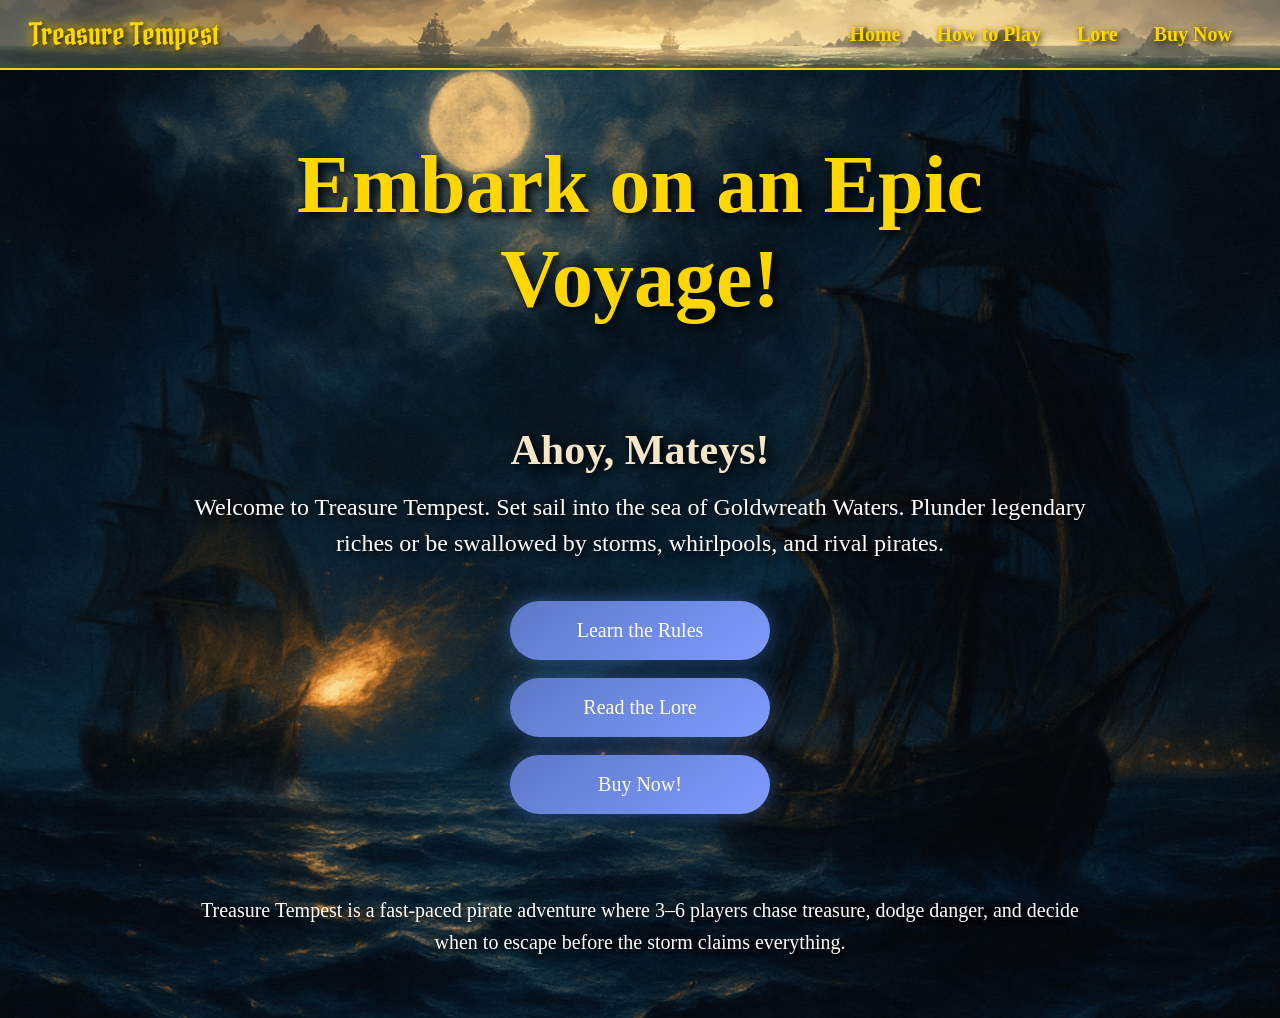
==== index.html @ 569ed95c "Add files via upload" ====
<!DOCTYPE html>
<html>
<head>
  <title>Treasure Tempest</title>
  <link rel="stylesheet" href="style.css">
</head>

<body class="home-page">

<nav>
  <div class="nav-logo">Treasure Tempest</div>
  <div>
    <a href="index.html">Home</a>
<a href="howtoplay.html">How to Play</a>
<a href="lore.html">Lore</a>
<a href="buy.html">Buy Now</a>
  </div>
</nav>

<section class="home-hero">
  <div class="home-content">

    <h1>Embark on an Epic Voyage!</h1>

    <h2>Ahoy, Mateys!</h2>

    <p class="intro-text">
      Welcome to Treasure Tempest. Set sail into the sea of Goldwreath Waters.
      Plunder legendary riches or be swallowed by storms, whirlpools, and rival pirates.
    </p>

    <div class="home-buttons">
  <a href="howtoplay.html" class="buy-button">Learn the Rules</a>
  <a href="lore.html" class="buy-button">Read the Lore</a>
  <a href="buy.html" class="buy-button">Buy Now!</a>
</div>

  </div>

  <p class="bottom-text">
    Treasure Tempest is a fast-paced pirate adventure where 3–6 players chase treasure,
    dodge danger, and decide when to escape before the storm claims everything.
  </p>
</section>
<script>
  const targets = document.querySelectorAll(".nav-logo, nav a");
  let coinInterval;

  function makeCoin(target) {
    const coin = document.createElement("span");
    coin.classList.add("coin");
    coin.textContent = "●";

    const rect = target.getBoundingClientRect();

    const randomLeft = rect.left + Math.random() * rect.width;
    coin.style.left = randomLeft + "px";
    coin.style.top = rect.top - 30 + "px"; // your chosen height

    document.body.appendChild(coin);

    setTimeout(() => {
      coin.remove();
    }, 1100);
  }

  targets.forEach(target => {
    target.addEventListener("mouseenter", () => {
      coinInterval = setInterval(() => makeCoin(target), 120);
    });

    target.addEventListener("mouseleave", () => {
      clearInterval(coinInterval);
    });
  });
</script>
</body>
</html>
---- style.css ----
@import url('https://fonts.googleapis.com/css2?family=Pirata+One&display=swap');

body {
  margin: 0;
  font-family: 'Georgia', serif;
  background-color: #0b0f14;
  color: #f5e6c8;
  
}

/* NAVBAR */
nav {
  position: sticky;
  top: 0;
  background-image:
    linear-gradient(rgba(0,0,0,0.0), rgba(0,0,0,0.0)),
    url("images/sirens.jpeg");
  background-size: cover;
  background-position: center;
  display: flex;
  justify-content: space-between;
  align-items: center;
  padding: 15px 30px;
  z-index: 1000;
  border-bottom: 2px solid gold;
  overflow: visible;
}

nav div:last-child {
  display: flex;
  align-items: center;
}

nav a {
  color: gold;
  text-decoration: none;
  margin: 0 18px;
  font-size: 20px;
  font-weight: bold;
  text-shadow: 2px 2px 6px black, 0 0 8px rgba(255, 215, 0, 0.7);
}

/* LOGO GOLD BURST */
.nav-logo {
  position: relative;
  font-family: 'Pirata One', serif;
  font-size: 30px;
  color: #ffd700;
  text-shadow:
    2px 2px 6px black,
    0 0 10px rgba(255, 215, 0, 0.9),
    0 0 18px rgba(255, 215, 0, 0.6);
  cursor: pointer;
  overflow: visible;
}



.nav-logo {
  position: relative;
  overflow: visible;
}

.coin {
  position: fixed;
  color: gold;
  font-size: 18px;
  pointer-events: none;
  z-index: 9999;
  animation: coinFall 0.9s ease-in forwards;
  text-shadow: 0 0 8px gold;
}

@keyframes coinFall {
  0% {
    opacity: 1;
    transform: translateY(0) rotate(0deg);
  }

  100% {
    opacity: 0;
    transform: translateY(120px) rotate(360deg);
  }
}

/* HERO */
.hero {
  background-size: cover;
  background-position: center;
  height: 90vh;
  display: flex;
  align-items: center;
  justify-content: center;
  text-align: center;
}

.hero h1 {
  font-size: 60px;
}

/* GENERAL SECTIONS */
.section {
  padding: 60px 20px;
  text-align: center;
}

.section p {
  font-size: 20px;
  line-height: 1.6;
}

/* CARD ROW */
.card-row {
  display: flex;
  flex-wrap: wrap;
  justify-content: center;
  gap: 20px;
}

.card-row img {
  width: 200px;
  height: auto;
  border-radius: 10px;
  image-rendering: auto;
}

/* LORE GRID */
.lore-grid {
  display: grid;
  grid-template-columns: repeat(2, 1fr);
  gap: 25px;
  max-width: 1100px;
  margin: 0 auto;
}

.lore-box {
  background: #121820;
  padding: 20px;
  border: 1px solid gold;
  border-radius: 12px;
  text-align: center;
}

.lore-box img {
  width: 100%;
  max-width: 320px;
  height: auto;
  object-fit: contain;
  image-rendering: auto;
  backface-visibility: hidden;
  border-radius: 8px;
  margin: 10px 0;
  filter: brightness(1.2);
}

.lore-box p {
  line-height: 1.5;
}

.lore-box img.parrot {
  filter: brightness(2);
}

.lore-box img.cursed {
  filter: brightness(3);
}

.lore-box img.marooned {
  filter: brightness(0.8);
}

/* TITLES */
.main-title {
  font-family: 'Pirata One', serif;
  font-size: 56px;
  color: gold;
  text-shadow: 3px 3px 10px black;
  margin-top: 0;
  margin-bottom: 20px;
  text-align: center;
}

.section h2 {
  font-family: 'Pirata One', serif;
  font-size: 40px;
  color: gold;
  margin-top: 40px;
  margin-bottom: 20px;
}

.pirate-title {
  font-family: 'Pirata One', serif;
  font-size: 28px;
  color: gold;
  text-shadow: 2px 2px 6px black;
  margin-bottom: 10px;
}

/* HOW TO PLAY PAGE */
.how-page {
  display: grid;
  grid-template-columns: 190px 900px 190px;
  gap: 18px;
  max-width: 1340px;
  margin: 0 auto;
  padding: 45px 15px;
  align-items: start;
}

.card-side {
  display: flex;
  flex-direction: column;
  gap: 24px;
  align-items: center;
}

.card-hover {
  position: relative;
  display: inline-block;
}

.card-hover img,
.card-side img {
  width: 165px;
  height: auto;
  display: block;
  object-fit: contain;
  image-rendering: auto;
  backface-visibility: hidden;
  filter: none;
  box-shadow: 0 0 14px rgba(255, 215, 0, 0.25);
  border-radius: 8px;
  transition: transform 0.25s ease, box-shadow 0.25s ease;
}

.card-hover:hover img,
.card-side img:hover {
  transform: scale(1.22);
  filter: none;
  box-shadow: 0 0 24px rgba(255, 215, 0, 0.45);
  z-index: 5;
}

.card-lore {
  display: none;
  position: absolute;
  top: 50%;
  left: 115%;
  transform: translateY(-50%);
  width: 230px;
  background: #1b1208;
  color: #f5e6c8;
  border: 2px solid gold;
  border-radius: 10px;
  padding: 12px;
  font-size: 15px;
  line-height: 1.4;
  box-shadow: 0 0 20px rgba(0,0,0,0.8);
  z-index: 20;
}

.card-hover:hover .card-lore {
  display: block;
}

.right .card-lore {
  left: auto;
  right: 115%;
}

.video-column {
  text-align: center;
}

.video-section {
  margin-bottom: 210px;
}

.video-section h2 {
  font-family: 'Georgia', serif;
  font-size: 34px;
  color: gold;
  margin-top: 0;
  margin-bottom: 18px;
}

.video-section iframe {
  width: 100%;
  max-width: 900px;
  height: 560px;
  border: 3px solid gold;
  border-radius: 12px;
  display: block;
  margin: 0 auto;
}

/* HOME PAGE */
.home-hero {
  min-height: 100vh;
  background-image: url("images/background.jpeg");
  background-size: cover;
  background-position: center;
  display: flex;
  flex-direction: column;
  justify-content: flex-start;
  align-items: center;
  text-align: center;
  padding: 0px 20px 40px 20px;
}

.home-content {
  max-width: 900px;
  margin: 0 auto;
}

.home-content h1 {
  font-family: Georgia, serif;
  font-size: 82px;
  color: gold;
  text-shadow: 4px 4px 10px black;
  margin-bottom: 100px;
}

.home-content h2 {
  font-family: Georgia, serif;
  font-size: 42px;
  color: #f5e6c8;
  text-shadow: 3px 3px 8px black;
  margin-bottom: 15px;
}

.intro-text {
  font-size: 24px;
  line-height: 1.5;
  color: white;
  text-shadow: 2px 2px 6px black;
  max-width: 1000px;
  margin: 0 auto;
}

.home-buttons {
  display: flex;
  flex-direction: column;
  align-items: center;
  gap: 18px;
  margin-top: 40px;
}

.buy-button {
  display: inline-block;
  position: relative;
  overflow: hidden;
  width: 260px;
  text-align: center;
  padding: 18px 0;
  background: linear-gradient(145deg, #5d78c7, #7f9cff);
  color: white;
  border-radius: 40px;
  text-decoration: none;
  font-size: 20px;
  box-shadow: 0 0 20px rgba(100,150,255,0.4);
  transition: all 0.25s ease;
}

.buy-button::after {
  content: "";
  position: absolute;
  top: 0;
  left: -75%;
  width: 50%;
  height: 100%;
  background: rgba(255,255,255,0.3);
  transform: skewX(-25deg);
}

.buy-button:hover {
  transform: scale(1.12);
  background: linear-gradient(145deg, #7f9cff, #a5baff);
  box-shadow:
    0 0 25px rgba(120,170,255,0.8),
    0 0 60px rgba(120,170,255,0.5);
}

.buy-button:hover::after {
  left: 130%;
  transition: 0.6s;
}

.bottom-text {
  margin-top: 80px;
  max-width: 900px;
  font-size: 20px;
  line-height: 1.6;
  color: white;
  text-shadow: 2px 2px 6px black;
}

/* BUY FORM */
form input,
form textarea {
  width: 300px;
  padding: 12px;
  border-radius: 8px;
  border: none;
  font-family: Georgia, serif;
}

form textarea {
  width: 320px;
}
.home-page {
  overflow: hidden;
  height: 100vh;
}
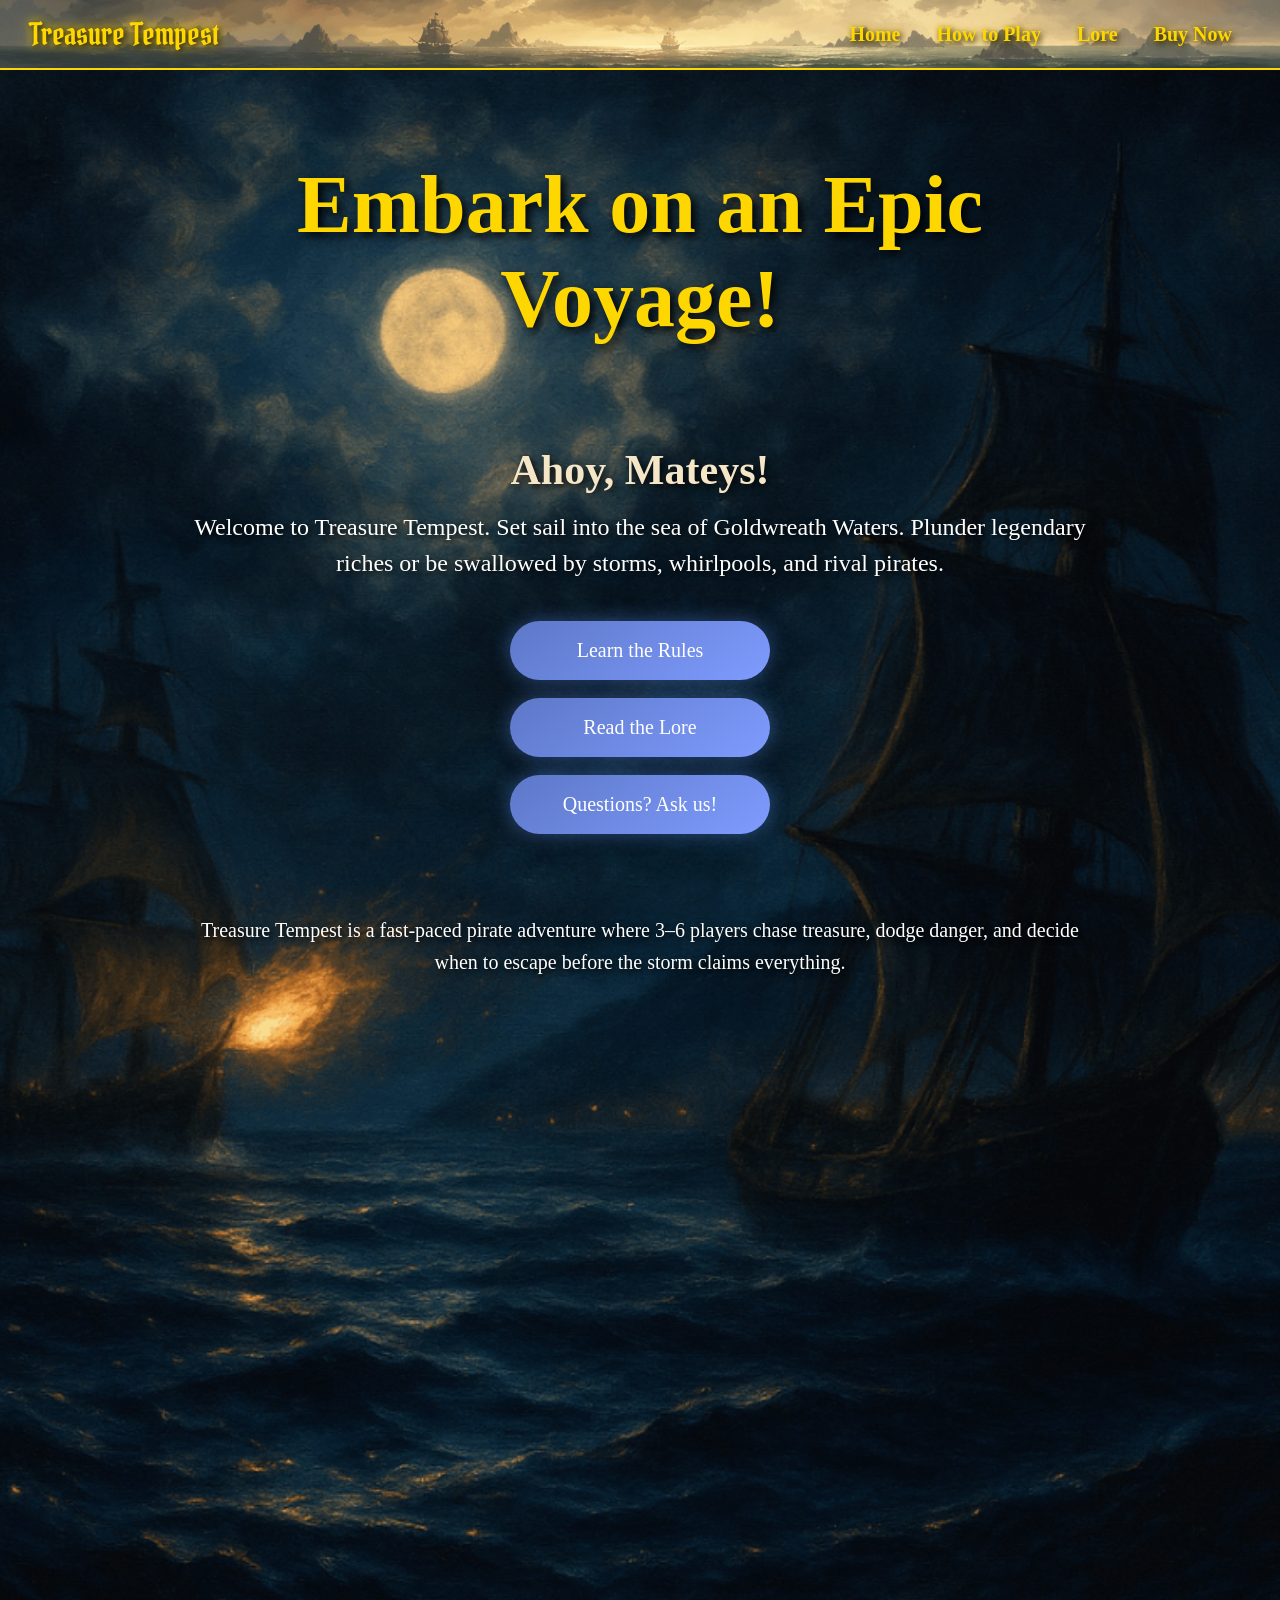
==== commit 5d4ca6a7: "Update index.html" ====
--- a/index.html
+++ b/index.html
@@ -32,7 +32,7 @@
     <div class="home-buttons">
   <a href="howtoplay.html" class="buy-button">Learn the Rules</a>
   <a href="lore.html" class="buy-button">Read the Lore</a>
-  <a href="buy.html" class="buy-button">Buy Now!</a>
+  <a href="buy.html" class="buy-button">Questions? Ask us!</a>
 </div>
 
   </div>
@@ -75,4 +75,4 @@
   });
 </script>
 </body>
-</html>+</html>
--- a/style.css
+++ b/style.css
@@ -296,7 +296,7 @@
 
 /* HOME PAGE */
 .home-hero {
-  min-height: 100vh;
+  min-height: 140vh; /* 👈 increased so scrolling ALWAYS exists */
   background-image: url("images/background.jpeg");
   background-size: cover;
   background-position: center;
@@ -305,7 +305,7 @@
   justify-content: flex-start;
   align-items: center;
   text-align: center;
-  padding: 0px 20px 40px 20px;
+  padding: 20px 20px 100px 20px; /* 👈 adds bottom space */
 }
 
 .home-content {
@@ -388,6 +388,7 @@
 
 .bottom-text {
   margin-top: 80px;
+  margin-bottom: 200px; /* 👈 THIS is the real scroll trigger */
   max-width: 900px;
   font-size: 20px;
   line-height: 1.6;
@@ -408,7 +409,18 @@
 form textarea {
   width: 320px;
 }
-.home-page {
-  overflow: hidden;
-  height: 100vh;
-}+
+html,
+body {
+  overflow-y: scroll !important;
+  overflow-x: hidden !important;
+  height: auto !important;
+  min-height: 100% !important;
+}
+
+.home-page,
+.home-hero {
+  overflow: visible !important;
+  height: auto !important;
+  min-height: 160vh !important;
+}
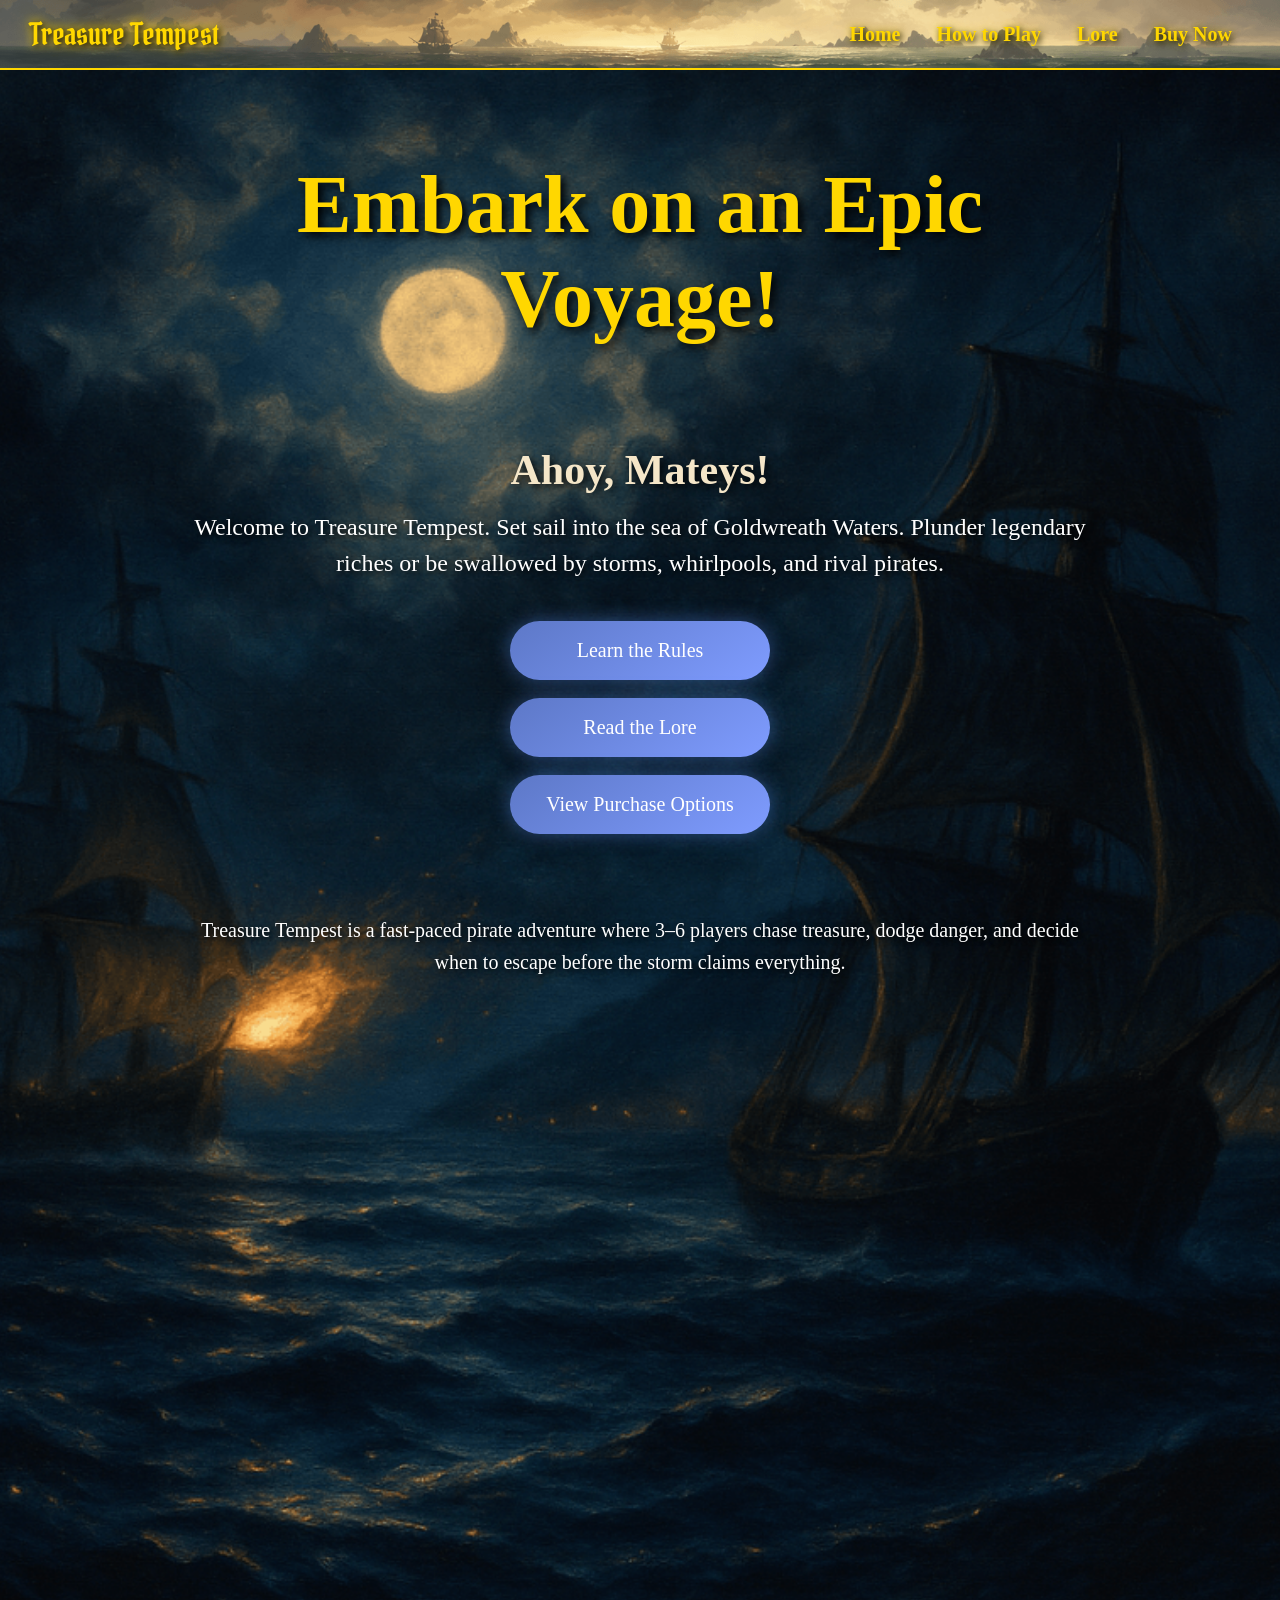
==== commit 32160397: "Update index.html" ====
--- a/index.html
+++ b/index.html
@@ -32,7 +32,7 @@
     <div class="home-buttons">
   <a href="howtoplay.html" class="buy-button">Learn the Rules</a>
   <a href="lore.html" class="buy-button">Read the Lore</a>
-  <a href="buy.html" class="buy-button">Questions? Ask us!</a>
+  <a href="buy.html" class="buy-button">View Purchase Options</a>
 </div>
 
   </div>
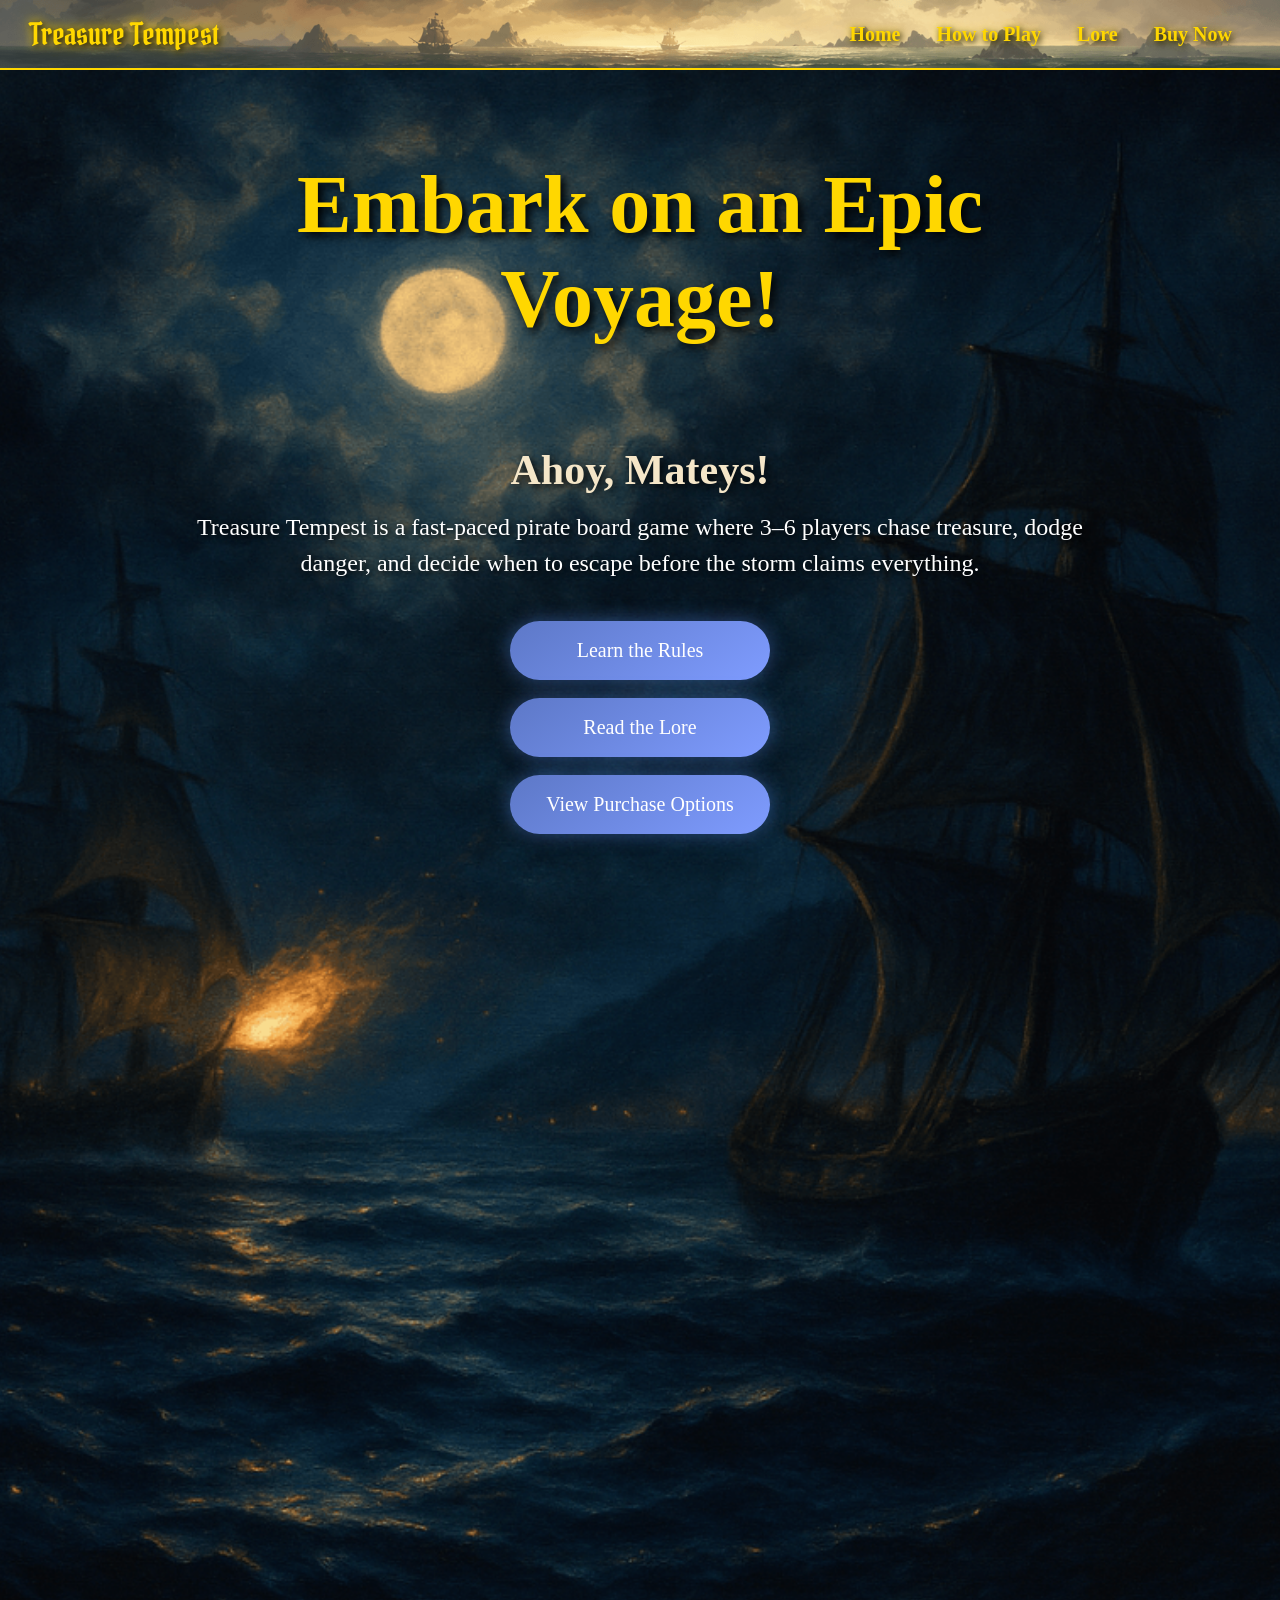
==== commit 43423935: "Update index.html" ====
--- a/index.html
+++ b/index.html
@@ -9,11 +9,12 @@
 
 <nav>
   <div class="nav-logo">Treasure Tempest</div>
+
   <div>
     <a href="index.html">Home</a>
-<a href="howtoplay.html">How to Play</a>
-<a href="lore.html">Lore</a>
-<a href="buy.html">Buy Now</a>
+    <a href="howtoplay.html">How to Play</a>
+    <a href="lore.html">Lore</a>
+    <a href="buy.html">Buy Now</a>
   </div>
 </nav>
 
@@ -25,23 +26,19 @@
     <h2>Ahoy, Mateys!</h2>
 
     <p class="intro-text">
-      Welcome to Treasure Tempest. Set sail into the sea of Goldwreath Waters.
-      Plunder legendary riches or be swallowed by storms, whirlpools, and rival pirates.
+      Treasure Tempest is a fast-paced pirate board game where 3–6 players chase treasure,
+      dodge danger, and decide when to escape before the storm claims everything.
     </p>
 
     <div class="home-buttons">
-  <a href="howtoplay.html" class="buy-button">Learn the Rules</a>
-  <a href="lore.html" class="buy-button">Read the Lore</a>
-  <a href="buy.html" class="buy-button">View Purchase Options</a>
-</div>
+      <a href="howtoplay.html" class="buy-button">Learn the Rules</a>
+      <a href="lore.html" class="buy-button">Read the Lore</a>
+      <a href="buy.html" class="buy-button">View Purchase Options</a>
+    </div>
 
   </div>
+</section>
 
-  <p class="bottom-text">
-    Treasure Tempest is a fast-paced pirate adventure where 3–6 players chase treasure,
-    dodge danger, and decide when to escape before the storm claims everything.
-  </p>
-</section>
 <script>
   const targets = document.querySelectorAll(".nav-logo, nav a");
   let coinInterval;
@@ -55,7 +52,7 @@
 
     const randomLeft = rect.left + Math.random() * rect.width;
     coin.style.left = randomLeft + "px";
-    coin.style.top = rect.top - 30 + "px"; // your chosen height
+    coin.style.top = rect.top - 30 + "px";
 
     document.body.appendChild(coin);
 
@@ -74,5 +71,6 @@
     });
   });
 </script>
+
 </body>
 </html>
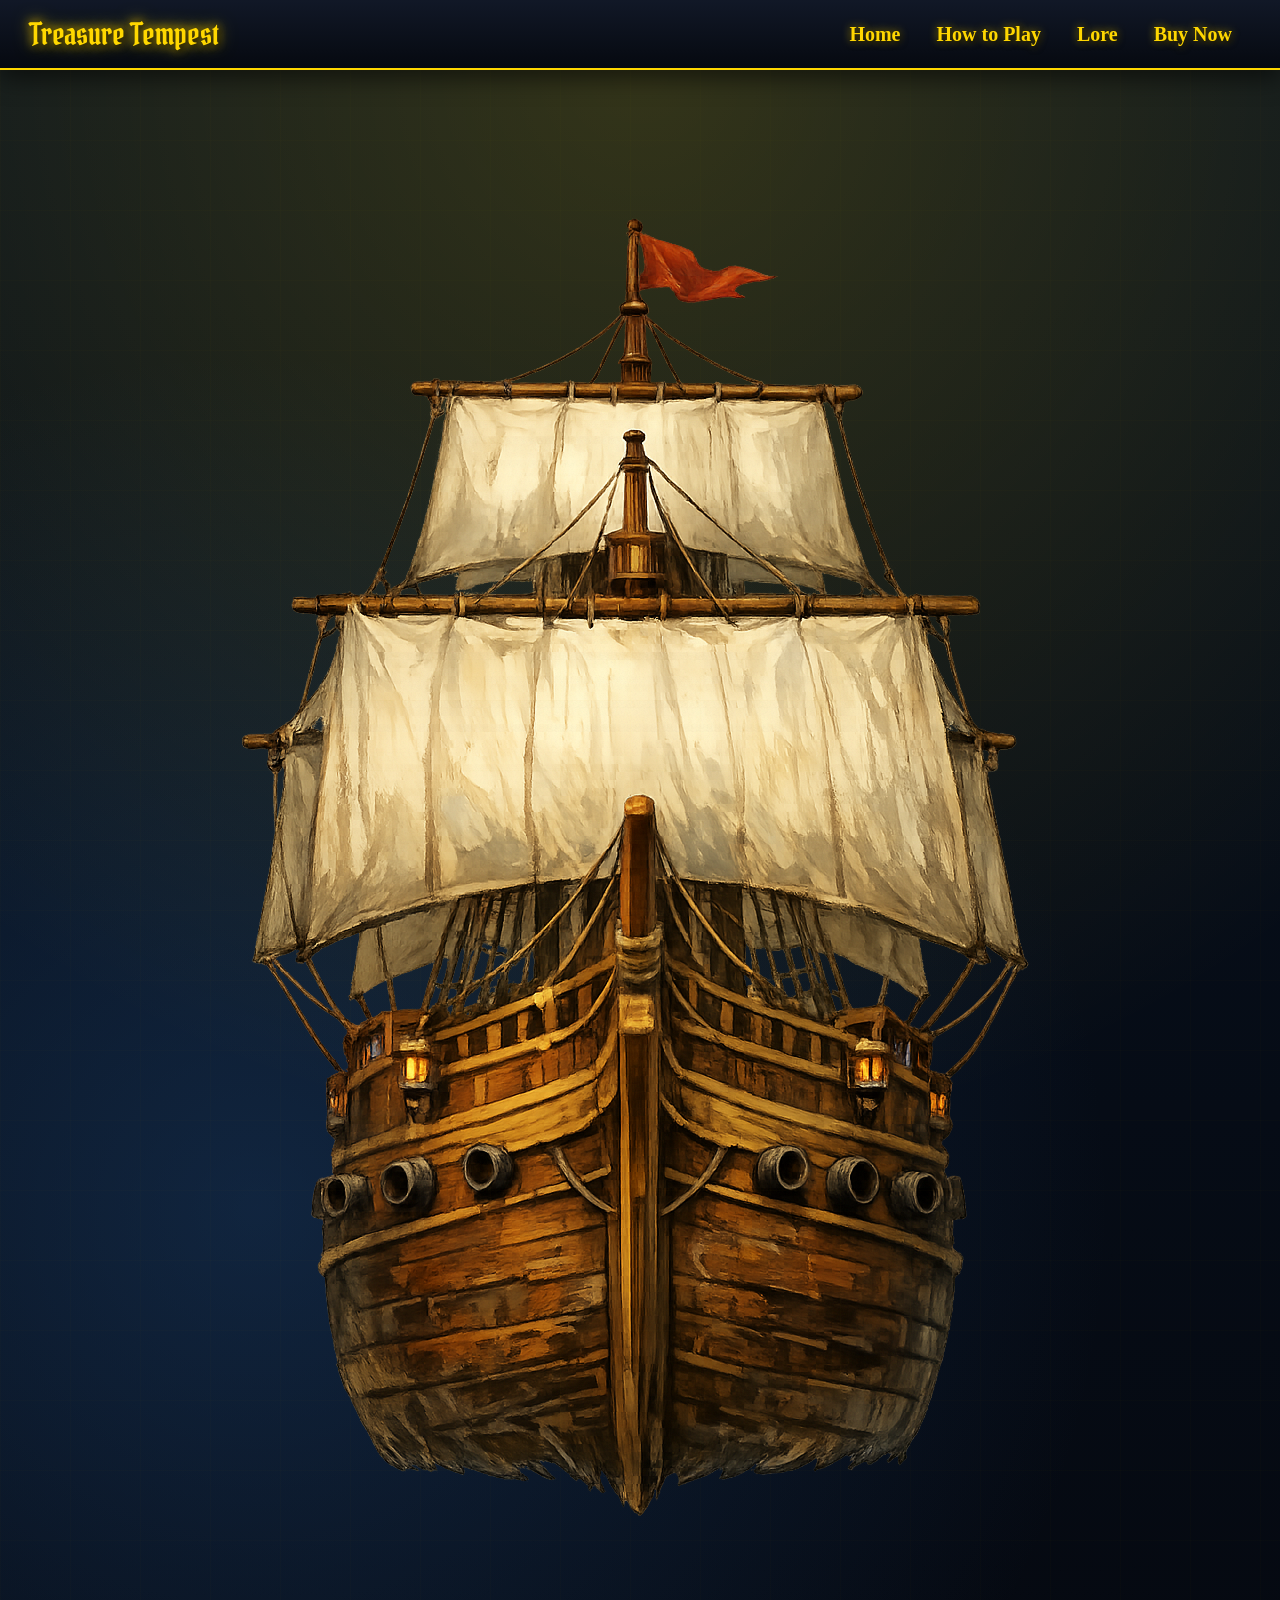
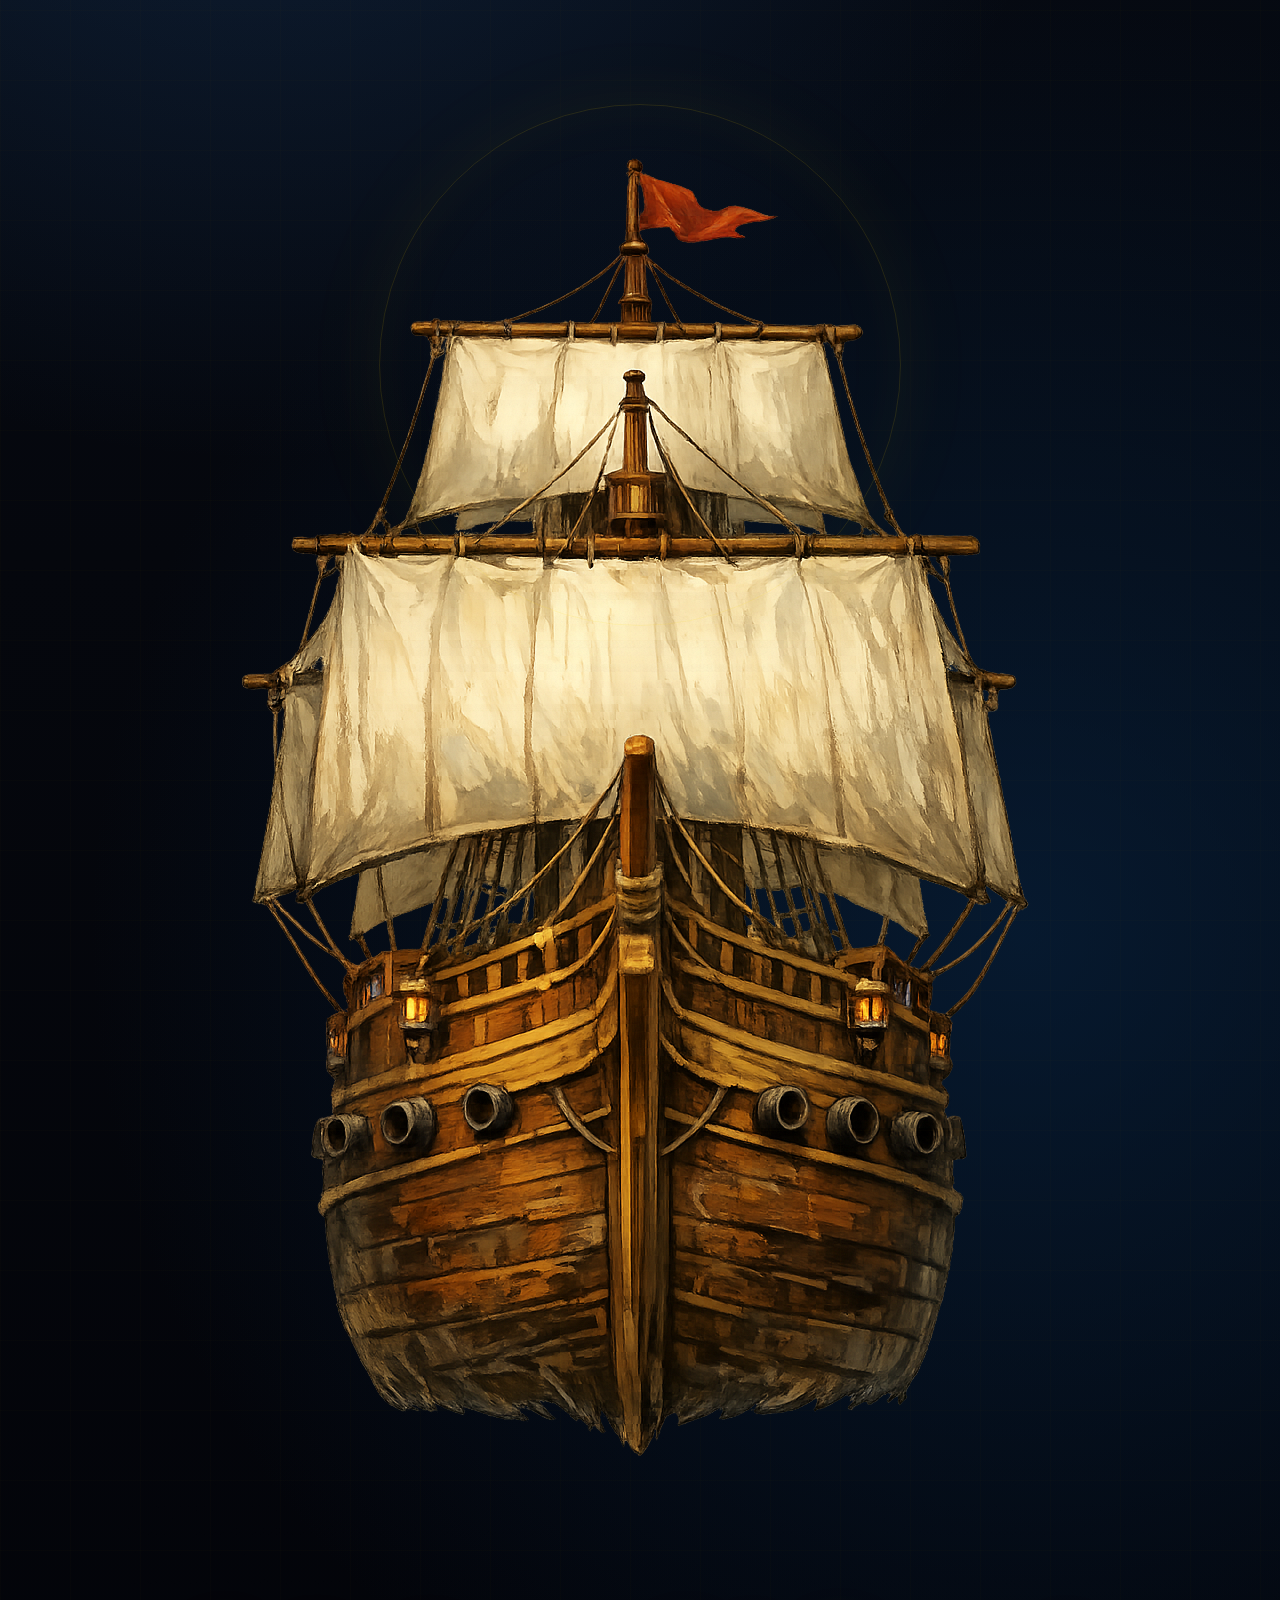
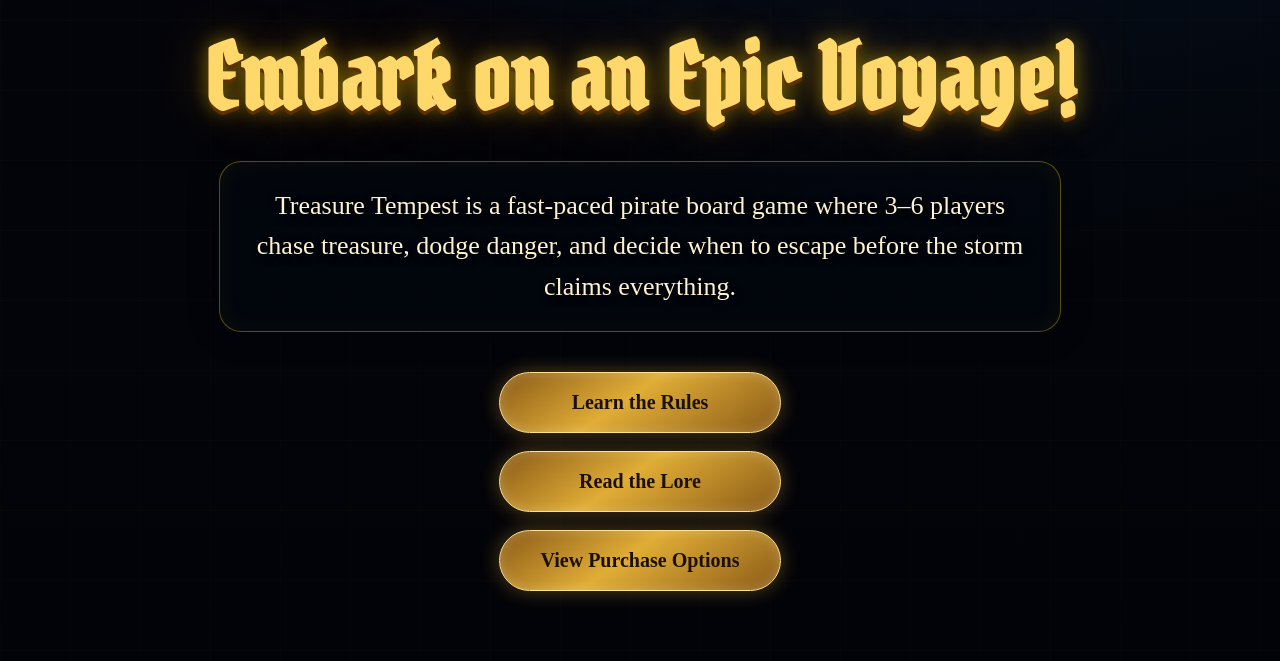
==== commit b3909b29: "Update index.html" ====
--- a/index.html
+++ b/index.html
@@ -19,11 +19,38 @@
 </nav>
 
 <section class="home-hero">
+
+  <div class="ship left-ship">
+    <img src="images/ship.jpeg">
+  </div>
+
+  <div class="ship right-ship">
+    <img src="images/ship.jpeg">
+  </div>
+
+  <div class="ship-water-cover"></div>
+
+ <div class="water water-back">
+  <div class="wave wave1"></div>
+  <div class="wave wave2"></div>
+</div>
+
+<div class="water water-front">
+  <div class="wave wave3"></div>
+  <div class="wave wave4"></div>
+  <div class="wave wave5"></div>
+</div>
+
+  <div class="cannonball cannonball-left"></div>
+  <div class="cannonball cannonball-right"></div>
+
+  <div class="muzzle-flash flash-left"></div>
+<div class="muzzle-flash flash-right"></div>
+
   <div class="home-content">
-
     <h1>Embark on an Epic Voyage!</h1>
 
-    <h2>Ahoy, Mateys!</h2>
+
 
     <p class="intro-text">
       Treasure Tempest is a fast-paced pirate board game where 3–6 players chase treasure,
@@ -35,8 +62,8 @@
       <a href="lore.html" class="buy-button">Read the Lore</a>
       <a href="buy.html" class="buy-button">View Purchase Options</a>
     </div>
+  </div>
 
-  </div>
 </section>
 
 <script>
@@ -49,8 +76,8 @@
     coin.textContent = "●";
 
     const rect = target.getBoundingClientRect();
+    const randomLeft = rect.left + Math.random() * rect.width;
 
-    const randomLeft = rect.left + Math.random() * rect.width;
     coin.style.left = randomLeft + "px";
     coin.style.top = rect.top - 30 + "px";
 
@@ -72,5 +99,63 @@
   });
 </script>
 
+<script>
+  const leftBall = document.querySelector(".cannonball-left");
+  const rightBall = document.querySelector(".cannonball-right");
+  const leftFlash = document.querySelector(".flash-left");
+const rightFlash = document.querySelector(".flash-right");
+
+  let nextSide = "left";
+
+  function fireCannonball(side) {
+  const ball = side === "left" ? leftBall : rightBall;
+  const flash = side === "left" ? leftFlash : rightFlash;
+
+  flash.style.opacity = "1";
+
+  setTimeout(() => {
+    flash.style.opacity = "0";
+  }, 120);
+
+    let x = side === "left" ? 40 : window.innerWidth - 58;
+    let y = window.innerHeight - 60;
+
+    let vx = side === "left" ? 15 : -15;
+let vy = -6;
+let gravity = 0.16;
+
+    ball.style.opacity = "1";
+
+    function animate() {
+      x += vx;
+      y += vy;
+      vy += gravity;
+
+      ball.style.left = x + "px";
+      ball.style.top = y + "px";
+
+      if (y > window.innerHeight - 10 || x < -50 || x > window.innerWidth + 50) {
+        ball.style.opacity = "0";
+        return;
+      }
+
+      requestAnimationFrame(animate);
+    }
+
+    animate();
+  }
+
+  function cannonLoop() {
+    fireCannonball(nextSide);
+
+    nextSide = nextSide === "left" ? "right" : "left";
+
+    const delay = 5000 + Math.random() * 5000;
+    setTimeout(cannonLoop, delay);
+  }
+
+  setTimeout(cannonLoop, 1500);
+</script>
+
 </body>
 </html>
--- a/style.css
+++ b/style.css
@@ -3,20 +3,16 @@
 body {
   margin: 0;
   font-family: 'Georgia', serif;
-  background-color: #0b0f14;
+  background-color: #05070d;
   color: #f5e6c8;
-  
 }
 
 /* NAVBAR */
 nav {
   position: sticky;
   top: 0;
-  background-image:
-    linear-gradient(rgba(0,0,0,0.0), rgba(0,0,0,0.0)),
-    url("images/sirens.jpeg");
-  background-size: cover;
-  background-position: center;
+  background:
+    linear-gradient(180deg, #111827 0%, #060910 100%);
   display: flex;
   justify-content: space-between;
   align-items: center;
@@ -24,6 +20,7 @@
   z-index: 1000;
   border-bottom: 2px solid gold;
   overflow: visible;
+  box-shadow: 0 8px 25px rgba(0, 0, 0, 0.55);
 }
 
 nav div:last-child {
@@ -38,9 +35,15 @@
   font-size: 20px;
   font-weight: bold;
   text-shadow: 2px 2px 6px black, 0 0 8px rgba(255, 215, 0, 0.7);
-}
-
-/* LOGO GOLD BURST */
+  transition: transform 0.2s ease, color 0.2s ease;
+}
+
+nav a:hover {
+  transform: translateY(-2px);
+  color: #fff0a8;
+}
+
+/* LOGO */
 .nav-logo {
   position: relative;
   font-family: 'Pirata One', serif;
@@ -54,13 +57,7 @@
   overflow: visible;
 }
 
-
-
-.nav-logo {
-  position: relative;
-  overflow: visible;
-}
-
+/* COIN EFFECT */
 .coin {
   position: fixed;
   color: gold;
@@ -296,46 +293,88 @@
 
 /* HOME PAGE */
 .home-hero {
-  min-height: 140vh; /* 👈 increased so scrolling ALWAYS exists */
-  background-image: url("images/background.jpeg");
-  background-size: cover;
-  background-position: center;
+  min-height: 100vh;
+  background:
+    radial-gradient(circle at top, rgba(255, 215, 0, 0.18), transparent 28%),
+    radial-gradient(circle at 20% 30%, rgba(37, 84, 140, 0.35), transparent 30%),
+    radial-gradient(circle at 80% 65%, rgba(8, 38, 70, 0.6), transparent 35%),
+    linear-gradient(180deg, #07111f 0%, #05070d 55%, #020308 100%);
   display: flex;
   flex-direction: column;
-  justify-content: flex-start;
-  align-items: center;
-  text-align: center;
-  padding: 20px 20px 100px 20px; /* 👈 adds bottom space */
+  justify-content: center;
+  align-items: center;
+  text-align: center;
+  padding: 70px 20px;
+  position: relative;
+}
+
+.home-hero::before {
+  content: "";
+  position: absolute;
+  inset: 0;
+  background-image:
+    linear-gradient(rgba(255, 215, 0, 0.04) 1px, transparent 1px),
+    linear-gradient(90deg, rgba(255, 215, 0, 0.04) 1px, transparent 1px);
+  background-size: 70px 70px;
+  opacity: 0.35;
+  pointer-events: none;
+}
+
+.home-hero::after {
+  content: "";
+  position: absolute;
+  width: 520px;
+  height: 520px;
+  border: 1px solid rgba(255, 215, 0, 0.18);
+  border-radius: 50%;
+  box-shadow:
+    0 0 80px rgba(255, 215, 0, 0.08),
+    inset 0 0 60px rgba(255, 215, 0, 0.05);
+  opacity: 0.7;
+  pointer-events: none;
 }
 
 .home-content {
-  max-width: 900px;
+  max-width: 950px;
   margin: 0 auto;
+  position: relative;
+  z-index: 2;
 }
 
 .home-content h1 {
-  font-family: Georgia, serif;
-  font-size: 82px;
-  color: gold;
-  text-shadow: 4px 4px 10px black;
-  margin-bottom: 100px;
+  font-family: 'Pirata One', Georgia, serif;
+  font-size: 90px;
+  color: #ffd86b;
+  text-shadow:
+    0 4px 0 #5c3100,
+    0 0 20px rgba(255, 215, 0, 0.45),
+    0 0 55px rgba(255, 157, 0, 0.25);
+  margin: 0 0 25px;
+  letter-spacing: 1px;
 }
 
 .home-content h2 {
   font-family: Georgia, serif;
-  font-size: 42px;
+  font-size: 34px;
   color: #f5e6c8;
-  text-shadow: 3px 3px 8px black;
-  margin-bottom: 15px;
+  text-shadow: 2px 2px 8px black;
+  margin-bottom: 24px;
 }
 
 .intro-text {
-  font-size: 24px;
-  line-height: 1.5;
-  color: white;
-  text-shadow: 2px 2px 6px black;
-  max-width: 1000px;
+  font-size: 26px;
+  line-height: 1.55;
+  color: #fff2d2;
+  text-shadow: 2px 2px 8px black;
+  max-width: 780px;
   margin: 0 auto;
+  padding: 24px 30px;
+  background: rgba(3, 8, 16, 0.62);
+  border: 1px solid rgba(255, 215, 0, 0.35);
+  border-radius: 22px;
+  box-shadow:
+    0 0 30px rgba(0, 0, 0, 0.45),
+    inset 0 0 25px rgba(255, 215, 0, 0.05);
 }
 
 .home-buttons {
@@ -350,15 +389,20 @@
   display: inline-block;
   position: relative;
   overflow: hidden;
-  width: 260px;
+  width: 280px;
   text-align: center;
   padding: 18px 0;
-  background: linear-gradient(145deg, #5d78c7, #7f9cff);
-  color: white;
+  background:
+    linear-gradient(145deg, #8a5a17, #e0ad36 45%, #8a5a17);
+  color: #1b1003;
+  border: 1px solid #ffe28a;
   border-radius: 40px;
   text-decoration: none;
   font-size: 20px;
-  box-shadow: 0 0 20px rgba(100,150,255,0.4);
+  font-weight: bold;
+  box-shadow:
+    0 0 20px rgba(255, 190, 60, 0.32),
+    inset 0 0 12px rgba(255, 255, 255, 0.22);
   transition: all 0.25s ease;
 }
 
@@ -369,31 +413,20 @@
   left: -75%;
   width: 50%;
   height: 100%;
-  background: rgba(255,255,255,0.3);
+  background: rgba(255,255,255,0.32);
   transform: skewX(-25deg);
 }
 
 .buy-button:hover {
-  transform: scale(1.12);
-  background: linear-gradient(145deg, #7f9cff, #a5baff);
+  transform: scale(1.08);
   box-shadow:
-    0 0 25px rgba(120,170,255,0.8),
-    0 0 60px rgba(120,170,255,0.5);
+    0 0 25px rgba(255, 215, 0, 0.75),
+    0 0 60px rgba(255, 170, 35, 0.35);
 }
 
 .buy-button:hover::after {
   left: 130%;
   transition: 0.6s;
-}
-
-.bottom-text {
-  margin-top: 80px;
-  margin-bottom: 200px; /* 👈 THIS is the real scroll trigger */
-  max-width: 900px;
-  font-size: 20px;
-  line-height: 1.6;
-  color: white;
-  text-shadow: 2px 2px 6px black;
 }
 
 /* BUY FORM */
@@ -422,5 +455,4 @@
 .home-hero {
   overflow: visible !important;
   height: auto !important;
-  min-height: 160vh !important;
-}
+}
